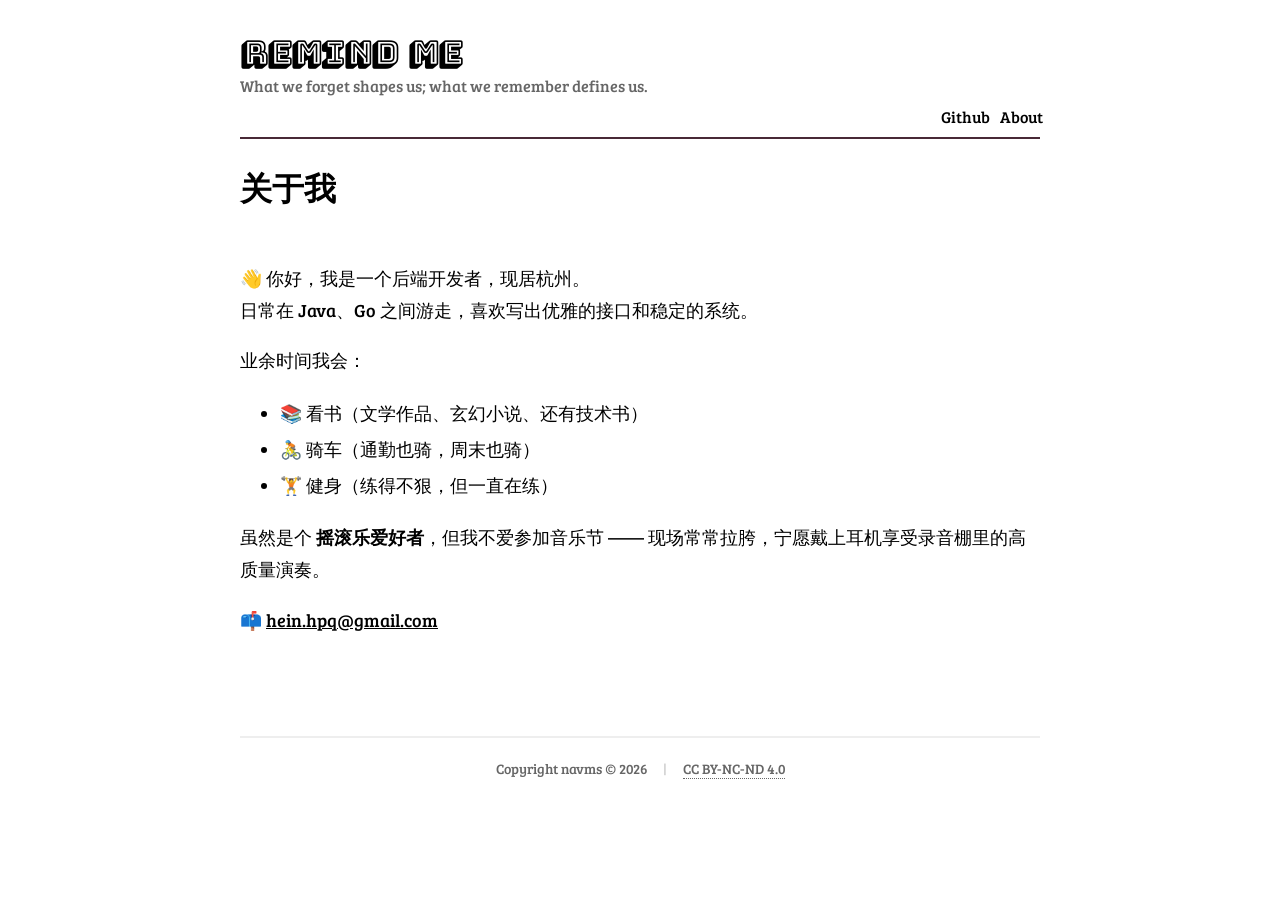
==== about/index.html @ 86afff0e "seo fix navms/remind.me@b3e1a24fad162d9254a2ca6890c33602a89c5b23" ====
<!doctype html><html lang=en><head><meta charset=utf-8><meta name=generator content="Hugo 0.157.0"><meta http-equiv=X-UA-Compatible content="IE=edge"><meta name=viewport content="width=device-width,initial-scale=1"><meta name=author content="navms"><meta property="og:url" content="https://navms.github.io/about/"><meta name=title content="关于我"><meta name=keywords content="navms,Blog,Remind Me,Java,程序员,JavaScript,前端,后端,Web开发,软件工程,技术博客"><meta name=description content="navms, Blog, Remind Me, Java, 程序员, JavaScript, 前端, 后端, Web开发, 软件工程, 技术博客"><link rel=canonical href=https://navms.github.io/about/><link rel=apple-touch-icon href=/images/favicon.png><link rel=icon href=/images/favicon.png><link rel=shortcut href=/images/favicon.png><link rel=alternate type=application/atom+xml href=https://navms.github.io/index.xml title="navms's blog"><script type=application/ld+json>{"@context":"http://schema.org","@type":"BlogPosting","mainEntityOfPage":{"@type":"WebPage","@id":"https:\/\/navms.github.io\/"},"articleSection":"","name":"关于我","headline":"关于我","description":"👋 你好，我是一个后端开发者，现居杭州。\n日常在 Java、Go 之间游走，喜欢写出优雅的接口和稳定的系统。\n业余时间我会：\n📚 看书（文学作品、玄幻小说、还有技术书） 🚴 骑车（通勤也骑，周末也骑） 🏋️ 健身（练得不狠，但一直在练） 虽然是个 摇滚乐爱好者，但我不爱参加音乐节 —— 现场常常拉胯，宁愿戴上耳机享受录音棚里的高质量演奏。\n📫 hein.hpq@gmail.com\n","inLanguage":"en-US","author":"navms","creator":"navms","publisher":"navms","accountablePerson":"navms","copyrightHolder":"navms","copyrightYear":"2025","datePublished":"2025-07-13 00:00:00 \u002b0000 UTC","dateModified":"2025-07-13 00:00:00 \u002b0000 UTC","url":"https:\/\/navms.github.io\/about\/","keywords":[]}</script><title>关于我</title><meta property="og:title" content="关于我"><meta property="og:type" content="article"><meta property="og:description" content="👋 你好，我是一个后端开发者，现居杭州。
日常在 Java、Go 之间游走，喜欢写出优雅的接口和稳定的系统。
业余时间我会：
📚 看书（文学作品、玄幻小说、还有技术书） 🚴 骑车（通勤也骑，周末也骑） 🏋️ 健身（练得不狠，但一直在练） 虽然是个 摇滚乐爱好者，但我不爱参加音乐节 —— 现场常常拉胯，宁愿戴上耳机享受录音棚里的高质量演奏。
📫 hein.hpq@gmail.com
"><meta name=description content="👋 你好，我是一个后端开发者，现居杭州。
日常在 Java、Go 之间游走，喜欢写出优雅的接口和稳定的系统。
业余时间我会：
📚 看书（文学作品、玄幻小说、还有技术书） 🚴 骑车（通勤也骑，周末也骑） 🏋️ 健身（练得不狠，但一直在练） 虽然是个 摇滚乐爱好者，但我不爱参加音乐节 —— 现场常常拉胯，宁愿戴上耳机享受录音棚里的高质量演奏。
📫 hein.hpq@gmail.com
"><meta property="og:locale" content="zh-cn"><meta property="og:image" content="/images/favicon.png"><link rel=stylesheet href=/css/index.min.css><link rel=stylesheet href=/css/flexboxgrid-6.3.1.min.min.css><link href=/index.xml rel=alternate type=application/rss+xml title="navms's blog"><link rel=preconnect href=https://fonts.gstatic.com><link href="https://fonts.googleapis.com/css?family=Bree+Serif|Bungee+Shade" rel=stylesheet><script async src="https://www.googletagmanager.com/gtag/js?id=UA-xxx"></script></head><body><article class="post Chinese" id=article><div class=row><div class=col-xs-12><div class=site-header><header><div class=header-title><a href=/>REMIND ME</a></div><div class=header-subtitle>What we forget shapes us; what we remember defines us.</div></header><div class="row end-md header-items"><div class=header-item><a href=https://github.com/navms>Github</a></div><div class=header-item><a href=/about/>About</a></div></div><div class=row></div><div class=header-line></div></div><header class=post-header><h1 class=post-title>关于我</h1></header><div class=toc-container id=tocContainer><div class=toc-header>目录</div><div class=toc-content id=tocContent></div></div><div class="post-content markdown-body"><p>👋 你好，我是一个后端开发者，现居杭州。<br>日常在 Java、Go 之间游走，喜欢写出优雅的接口和稳定的系统。</p><p>业余时间我会：</p><ul><li>📚 看书（文学作品、玄幻小说、还有技术书）</li><li>🚴 骑车（通勤也骑，周末也骑）</li><li>🏋️ 健身（练得不狠，但一直在练）</li></ul><p>虽然是个 <strong>摇滚乐爱好者</strong>，但我不爱参加音乐节 —— 现场常常拉胯，宁愿戴上耳机享受录音棚里的高质量演奏。</p><p>📫 <a href=mailto:hein.hpq@gmail.com>hein.hpq@gmail.com</a></p></div><div class="row middle-xs"><div class=col-xs-12></div></div><div class=site-footer><div class=footer-content><div class=footer-copyright>Copyright navms © 2026</div><div class=footer-separator>|</div><div class=footer-license><a href=https://creativecommons.org/licenses/by-nc-nd/4.0/ target=_blank rel=noopener>CC BY-NC-ND 4.0</a></div></div></div></div></div></article><a href=# class=back-to-top id=backToTop title=返回顶部></a><div class=toc-trigger id=tocTrigger></div><script>document.addEventListener("DOMContentLoaded",function(){const e=document.getElementById("backToTop");e&&(window.addEventListener("scroll",function(){window.pageYOffset>300?e.classList.add("show"):e.classList.remove("show")}),e.addEventListener("click",function(e){e.preventDefault(),window.scrollTo({top:0,behavior:"smooth"})}))});function wrapTables(){const e=document.querySelectorAll(".markdown-body table");e.forEach(function(e){if(!e.parentElement.classList.contains("table-container")){const t=document.createElement("div");t.className="table-container",e.parentNode.insertBefore(t,e),t.appendChild(e)}})}wrapTables();function initTableOfContents(){const e=document.getElementById("tocContainer"),t=document.getElementById("tocContent"),n=document.getElementById("tocTrigger");if(!e||!t)return;const s=document.querySelectorAll(".markdown-body h1, .markdown-body h2, .markdown-body h3");if(s.length===0){e.style.display="none",n&&(n.style.display="none");return}s.forEach((e,t)=>{e.id||(e.id=`heading-${t}`)});let i="<ul>";s.forEach((e)=>{const s=e.tagName.toLowerCase(),o=e.textContent.trim(),n=e.id;i+=`<li class="toc-${s}">
        <a href="#${n}" data-target="${n}">${o}</a>
      </li>`}),i+="</ul>",t.innerHTML=i;let r=!1,a;function c(){clearTimeout(a),e.classList.add("show"),r=!0}function l(){a=setTimeout(()=>{e.classList.remove("show"),r=!1},300)}n&&(n.addEventListener("mouseenter",c),n.addEventListener("mouseleave",l)),e.addEventListener("mouseenter",()=>{clearTimeout(a),c()}),e.addEventListener("mouseleave",l),t.addEventListener("click",e=>{if(e.target.tagName==="A"){e.preventDefault();const n=e.target.getAttribute("data-target"),t=document.getElementById(n);if(t){const e=t.offsetTop-80;window.scrollTo({top:e,behavior:"smooth"})}}});let o=null;function d(){const n=window.pageYOffset;let e=null;for(let t=s.length-1;t>=0;t--){const o=s[t];if(o.offsetTop-100<=n){e=o;break}}if(e){const n=t.querySelector(`a[data-target="${e.id}"]`);if(n!==o&&(o&&o.classList.remove("active"),n)){n.classList.add("active"),o=n;const e=t.getBoundingClientRect(),s=n.getBoundingClientRect();(s.top<e.top||s.bottom>e.bottom)&&n.scrollIntoView({behavior:"smooth",block:"center"})}}}let u;window.addEventListener("scroll",()=>{clearTimeout(u),u=setTimeout(d,50)}),d()}initTableOfContents()</script></body></html>
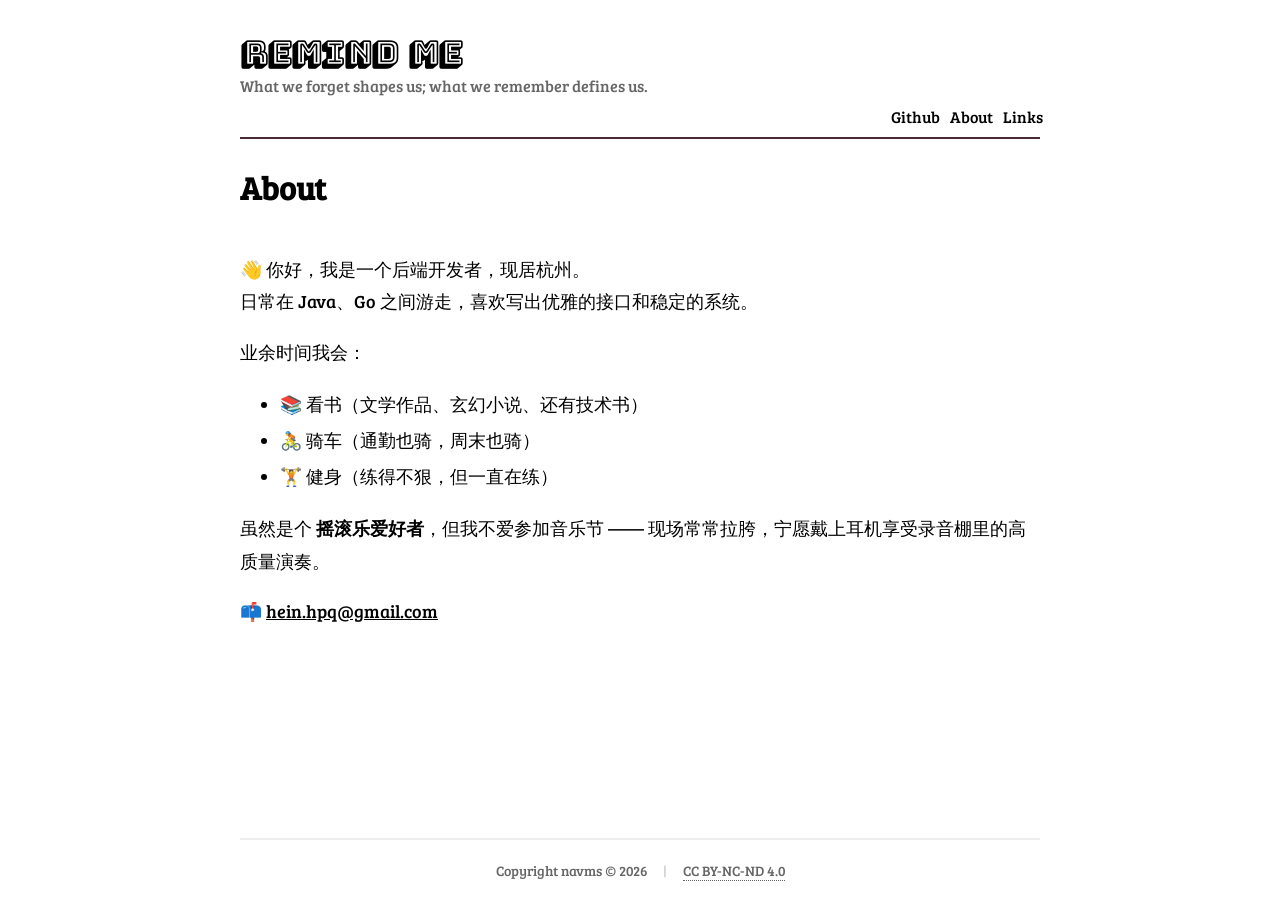
==== commit 1da23684: "Links && some opts navms/remind.me@fa0b96cc64935fc205b2d23ba232a5296e20b950" ====
--- a/about/index.html
+++ b/about/index.html
@@ -1,4 +1,4 @@
-<!doctype html><html lang=en><head><meta charset=utf-8><meta name=generator content="Hugo 0.157.0"><meta http-equiv=X-UA-Compatible content="IE=edge"><meta name=viewport content="width=device-width,initial-scale=1"><meta name=author content="navms"><meta property="og:url" content="https://navms.github.io/about/"><meta name=title content="关于我"><meta name=keywords content="navms,Blog,Remind Me,Java,程序员,JavaScript,前端,后端,Web开发,软件工程,技术博客"><meta name=description content="navms, Blog, Remind Me, Java, 程序员, JavaScript, 前端, 后端, Web开发, 软件工程, 技术博客"><link rel=canonical href=https://navms.github.io/about/><link rel=apple-touch-icon href=/images/favicon.png><link rel=icon href=/images/favicon.png><link rel=shortcut href=/images/favicon.png><link rel=alternate type=application/atom+xml href=https://navms.github.io/index.xml title="navms's blog"><script type=application/ld+json>{"@context":"http://schema.org","@type":"BlogPosting","mainEntityOfPage":{"@type":"WebPage","@id":"https:\/\/navms.github.io\/"},"articleSection":"","name":"关于我","headline":"关于我","description":"👋 你好，我是一个后端开发者，现居杭州。\n日常在 Java、Go 之间游走，喜欢写出优雅的接口和稳定的系统。\n业余时间我会：\n📚 看书（文学作品、玄幻小说、还有技术书） 🚴 骑车（通勤也骑，周末也骑） 🏋️ 健身（练得不狠，但一直在练） 虽然是个 摇滚乐爱好者，但我不爱参加音乐节 —— 现场常常拉胯，宁愿戴上耳机享受录音棚里的高质量演奏。\n📫 hein.hpq@gmail.com\n","inLanguage":"en-US","author":"navms","creator":"navms","publisher":"navms","accountablePerson":"navms","copyrightHolder":"navms","copyrightYear":"2025","datePublished":"2025-07-13 00:00:00 \u002b0000 UTC","dateModified":"2025-07-13 00:00:00 \u002b0000 UTC","url":"https:\/\/navms.github.io\/about\/","keywords":[]}</script><title>关于我</title><meta property="og:title" content="关于我"><meta property="og:type" content="article"><meta property="og:description" content="👋 你好，我是一个后端开发者，现居杭州。
+<!doctype html><html lang=en><head><meta charset=utf-8><meta name=generator content="Hugo 0.157.0"><meta http-equiv=X-UA-Compatible content="IE=edge"><meta name=viewport content="width=device-width,initial-scale=1"><meta name=author content="navms"><meta property="og:url" content="https://navms.github.io/about/"><meta name=title content="About"><meta name=keywords content="navms,Blog,Remind Me,Java,程序员,JavaScript,前端,后端,Web开发,软件工程,技术博客"><meta name=description content="navms, Blog, Remind Me, Java, 程序员, JavaScript, 前端, 后端, Web开发, 软件工程, 技术博客"><link rel=canonical href=https://navms.github.io/about/><link rel=apple-touch-icon href=/images/favicon.png><link rel=icon href=/images/favicon.png><link rel=shortcut href=/images/favicon.png><link rel=alternate type=application/atom+xml href=https://navms.github.io/index.xml title="navms's blog"><script type=application/ld+json>{"@context":"http://schema.org","@type":"BlogPosting","mainEntityOfPage":{"@type":"WebPage","@id":"https:\/\/navms.github.io\/"},"articleSection":"","name":"About","headline":"About","description":"👋 你好，我是一个后端开发者，现居杭州。\n日常在 Java、Go 之间游走，喜欢写出优雅的接口和稳定的系统。\n业余时间我会：\n📚 看书（文学作品、玄幻小说、还有技术书） 🚴 骑车（通勤也骑，周末也骑） 🏋️ 健身（练得不狠，但一直在练） 虽然是个 摇滚乐爱好者，但我不爱参加音乐节 —— 现场常常拉胯，宁愿戴上耳机享受录音棚里的高质量演奏。\n📫 hein.hpq@gmail.com\n","inLanguage":"en-US","author":"navms","creator":"navms","publisher":"navms","accountablePerson":"navms","copyrightHolder":"navms","copyrightYear":"2025","datePublished":"2025-07-13 00:00:00 \u002b0000 UTC","dateModified":"2025-07-13 00:00:00 \u002b0000 UTC","url":"https:\/\/navms.github.io\/about\/","keywords":[]}</script><title>About</title><meta property="og:title" content="About"><meta property="og:type" content="article"><meta property="og:description" content="👋 你好，我是一个后端开发者，现居杭州。
 日常在 Java、Go 之间游走，喜欢写出优雅的接口和稳定的系统。
 业余时间我会：
 📚 看书（文学作品、玄幻小说、还有技术书） 🚴 骑车（通勤也骑，周末也骑） 🏋️ 健身（练得不狠，但一直在练） 虽然是个 摇滚乐爱好者，但我不爱参加音乐节 —— 现场常常拉胯，宁愿戴上耳机享受录音棚里的高质量演奏。
@@ -8,6 +8,6 @@
 业余时间我会：
 📚 看书（文学作品、玄幻小说、还有技术书） 🚴 骑车（通勤也骑，周末也骑） 🏋️ 健身（练得不狠，但一直在练） 虽然是个 摇滚乐爱好者，但我不爱参加音乐节 —— 现场常常拉胯，宁愿戴上耳机享受录音棚里的高质量演奏。
 📫 hein.hpq@gmail.com
-"><meta property="og:locale" content="zh-cn"><meta property="og:image" content="/images/favicon.png"><link rel=stylesheet href=/css/index.min.css><link rel=stylesheet href=/css/flexboxgrid-6.3.1.min.min.css><link href=/index.xml rel=alternate type=application/rss+xml title="navms's blog"><link rel=preconnect href=https://fonts.gstatic.com><link href="https://fonts.googleapis.com/css?family=Bree+Serif|Bungee+Shade" rel=stylesheet><script async src="https://www.googletagmanager.com/gtag/js?id=UA-xxx"></script></head><body><article class="post Chinese" id=article><div class=row><div class=col-xs-12><div class=site-header><header><div class=header-title><a href=/>REMIND ME</a></div><div class=header-subtitle>What we forget shapes us; what we remember defines us.</div></header><div class="row end-md header-items"><div class=header-item><a href=https://github.com/navms>Github</a></div><div class=header-item><a href=/about/>About</a></div></div><div class=row></div><div class=header-line></div></div><header class=post-header><h1 class=post-title>关于我</h1></header><div class=toc-container id=tocContainer><div class=toc-header>目录</div><div class=toc-content id=tocContent></div></div><div class="post-content markdown-body"><p>👋 你好，我是一个后端开发者，现居杭州。<br>日常在 Java、Go 之间游走，喜欢写出优雅的接口和稳定的系统。</p><p>业余时间我会：</p><ul><li>📚 看书（文学作品、玄幻小说、还有技术书）</li><li>🚴 骑车（通勤也骑，周末也骑）</li><li>🏋️ 健身（练得不狠，但一直在练）</li></ul><p>虽然是个 <strong>摇滚乐爱好者</strong>，但我不爱参加音乐节 —— 现场常常拉胯，宁愿戴上耳机享受录音棚里的高质量演奏。</p><p>📫 <a href=mailto:hein.hpq@gmail.com>hein.hpq@gmail.com</a></p></div><div class="row middle-xs"><div class=col-xs-12></div></div><div class=site-footer><div class=footer-content><div class=footer-copyright>Copyright navms © 2026</div><div class=footer-separator>|</div><div class=footer-license><a href=https://creativecommons.org/licenses/by-nc-nd/4.0/ target=_blank rel=noopener>CC BY-NC-ND 4.0</a></div></div></div></div></div></article><a href=# class=back-to-top id=backToTop title=返回顶部></a><div class=toc-trigger id=tocTrigger></div><script>document.addEventListener("DOMContentLoaded",function(){const e=document.getElementById("backToTop");e&&(window.addEventListener("scroll",function(){window.pageYOffset>300?e.classList.add("show"):e.classList.remove("show")}),e.addEventListener("click",function(e){e.preventDefault(),window.scrollTo({top:0,behavior:"smooth"})}))});function wrapTables(){const e=document.querySelectorAll(".markdown-body table");e.forEach(function(e){if(!e.parentElement.classList.contains("table-container")){const t=document.createElement("div");t.className="table-container",e.parentNode.insertBefore(t,e),t.appendChild(e)}})}wrapTables();function initTableOfContents(){const e=document.getElementById("tocContainer"),t=document.getElementById("tocContent"),n=document.getElementById("tocTrigger");if(!e||!t)return;const s=document.querySelectorAll(".markdown-body h1, .markdown-body h2, .markdown-body h3");if(s.length===0){e.style.display="none",n&&(n.style.display="none");return}s.forEach((e,t)=>{e.id||(e.id=`heading-${t}`)});let i="<ul>";s.forEach((e)=>{const s=e.tagName.toLowerCase(),o=e.textContent.trim(),n=e.id;i+=`<li class="toc-${s}">
+"><meta property="og:locale" content="zh-cn"><meta property="og:image" content="/images/favicon.png"><link rel=stylesheet href=/css/index.min.css><link rel=stylesheet href=/css/flexboxgrid-6.3.1.min.min.css><link href=/index.xml rel=alternate type=application/rss+xml title="navms's blog"><link rel=preconnect href=https://fonts.gstatic.com><link href="https://fonts.googleapis.com/css?family=Bree+Serif|Bungee+Shade" rel=stylesheet><script async src="https://www.googletagmanager.com/gtag/js?id=UA-xxx"></script></head><body><article class="post Chinese" id=article><div class=row><div class=col-xs-12><div class=site-header><header><div class=header-title><a href=/>REMIND ME</a></div><div class=header-subtitle>What we forget shapes us; what we remember defines us.</div></header><div class="row end-md header-items"><div class=header-item><a href=https://github.com/navms>Github</a></div><div class=header-item><a href=/about/>About</a></div><div class=header-item><a href=/links/>Links</a></div></div><div class=row></div><div class=header-line></div></div><header class=post-header><h1 class=post-title>About</h1></header><div class=toc-container id=tocContainer><div class=toc-header>目录</div><div class=toc-content id=tocContent></div></div><div class="post-content markdown-body"><p>👋 你好，我是一个后端开发者，现居杭州。<br>日常在 Java、Go 之间游走，喜欢写出优雅的接口和稳定的系统。</p><p>业余时间我会：</p><ul><li>📚 看书（文学作品、玄幻小说、还有技术书）</li><li>🚴 骑车（通勤也骑，周末也骑）</li><li>🏋️ 健身（练得不狠，但一直在练）</li></ul><p>虽然是个 <strong>摇滚乐爱好者</strong>，但我不爱参加音乐节 —— 现场常常拉胯，宁愿戴上耳机享受录音棚里的高质量演奏。</p><p>📫 <a href=mailto:hein.hpq@gmail.com>hein.hpq@gmail.com</a></p></div><div class="row middle-xs"><div class=col-xs-12></div></div><div class=site-footer><div class=footer-content><div class=footer-copyright>Copyright navms © 2026</div><div class=footer-separator>|</div><div class=footer-license><a href=https://creativecommons.org/licenses/by-nc-nd/4.0/ target=_blank rel=noopener>CC BY-NC-ND 4.0</a></div></div></div></div></div></article><a href=# class=back-to-top id=backToTop title=返回顶部></a><div class=toc-trigger id=tocTrigger></div><script>document.addEventListener("DOMContentLoaded",function(){const e=document.getElementById("backToTop");e&&(window.addEventListener("scroll",function(){window.pageYOffset>300?e.classList.add("show"):e.classList.remove("show")}),e.addEventListener("click",function(e){e.preventDefault(),window.scrollTo({top:0,behavior:"smooth"})}))});function wrapTables(){const e=document.querySelectorAll(".markdown-body table");e.forEach(function(e){if(!e.parentElement.classList.contains("table-container")){const t=document.createElement("div");t.className="table-container",e.parentNode.insertBefore(t,e),t.appendChild(e)}})}wrapTables();function initTableOfContents(){const e=document.getElementById("tocContainer"),t=document.getElementById("tocContent"),n=document.getElementById("tocTrigger");if(!e||!t)return;const s=document.querySelectorAll(".markdown-body h1, .markdown-body h2, .markdown-body h3");if(s.length===0){e.style.display="none",n&&(n.style.display="none");return}s.forEach((e,t)=>{e.id||(e.id=`heading-${t}`)});let i="<ul>";s.forEach((e)=>{const s=e.tagName.toLowerCase(),o=e.textContent.trim(),n=e.id;i+=`<li class="toc-${s}">
         <a href="#${n}" data-target="${n}">${o}</a>
       </li>`}),i+="</ul>",t.innerHTML=i;let r=!1,a;function c(){clearTimeout(a),e.classList.add("show"),r=!0}function l(){a=setTimeout(()=>{e.classList.remove("show"),r=!1},300)}n&&(n.addEventListener("mouseenter",c),n.addEventListener("mouseleave",l)),e.addEventListener("mouseenter",()=>{clearTimeout(a),c()}),e.addEventListener("mouseleave",l),t.addEventListener("click",e=>{if(e.target.tagName==="A"){e.preventDefault();const n=e.target.getAttribute("data-target"),t=document.getElementById(n);if(t){const e=t.offsetTop-80;window.scrollTo({top:e,behavior:"smooth"})}}});let o=null;function d(){const n=window.pageYOffset;let e=null;for(let t=s.length-1;t>=0;t--){const o=s[t];if(o.offsetTop-100<=n){e=o;break}}if(e){const n=t.querySelector(`a[data-target="${e.id}"]`);if(n!==o&&(o&&o.classList.remove("active"),n)){n.classList.add("active"),o=n;const e=t.getBoundingClientRect(),s=n.getBoundingClientRect();(s.top<e.top||s.bottom>e.bottom)&&n.scrollIntoView({behavior:"smooth",block:"center"})}}}let u;window.addEventListener("scroll",()=>{clearTimeout(u),u=setTimeout(d,50)}),d()}initTableOfContents()</script></body></html>
